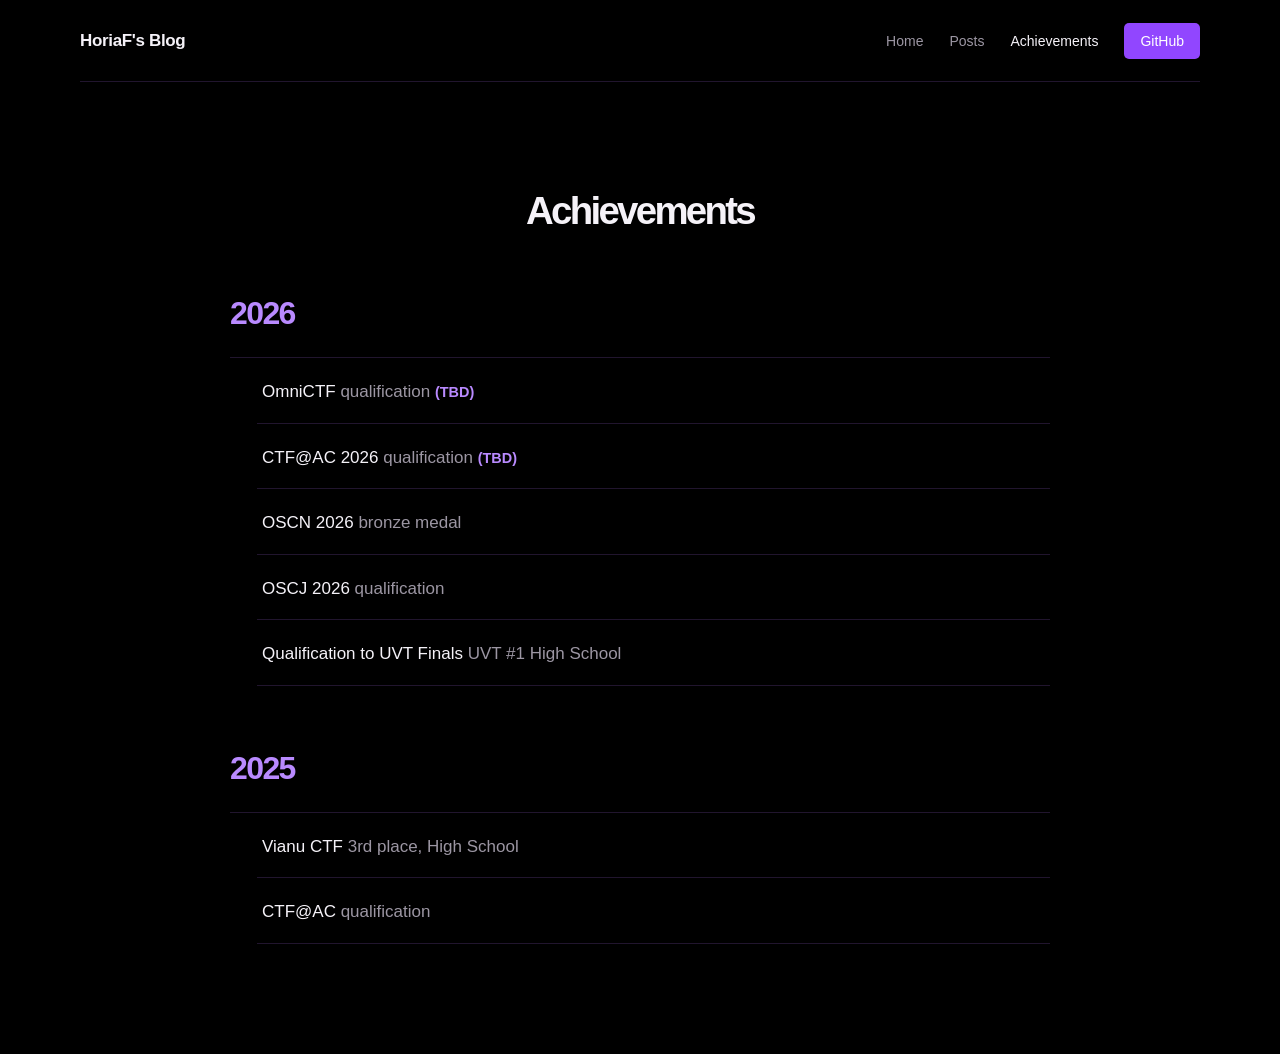
==== achievements.html @ 2c0a76ce "Update achievement names" ====
<!doctype html>
<html lang="en">
  <head>
    <meta charset="utf-8" />
    <meta name="viewport" content="width=device-width, initial-scale=1" />
    <meta name="description" content="Achievements from HoriaF's Blog" />
    <title>Achievements | HoriaF's Blog</title>
    <link rel="stylesheet" href="style.css" />
  </head>
  <body>
    <div class="site-shell">
      <header class="site-header">
        <a class="brand" href="index.html">HoriaF's Blog</a>
        <nav aria-label="Main navigation">
          <a href="index.html">Home</a>
          <a href="posts.html">Posts</a>
          <a class="active" aria-current="page" href="achievements.html">Achievements</a>
          <a class="button" href="https://github.com/Horia-F">GitHub</a>
        </nav>
      </header>

      <main class="content-page achievements-page">
        <h1>Achievements</h1>

        <div class="achievement-seasons">
          <section class="achievement-year" aria-labelledby="year-2026">
            <h2 id="year-2026">2026</h2>
            <ul class="achievement-list">
              <li class="achievement-entry">OmniCTF <strong>qualification</strong> <span class="status-tbd">(TBD)</span></li>
              <li class="achievement-entry">CTF@AC 2026 <strong>qualification</strong> <span class="status-tbd">(TBD)</span></li>
              <li class="achievement-entry">OSCN 2026 <strong>bronze medal</strong></li>
              <li class="achievement-entry">OSCJ 2026 <strong>qualification</strong></li>
              <li class="achievement-entry">Qualification to UVT Finals <strong>UVT #1 High School</strong></li>
            </ul>
          </section>

          <section class="achievement-year" aria-labelledby="year-2025">
            <h2 id="year-2025">2025</h2>
            <ul class="achievement-list">
              <li class="achievement-entry">Vianu CTF <strong>3rd place, High School</strong></li>
              <li class="achievement-entry">CTF@AC <strong>qualification</strong></li>
            </ul>
          </section>
        </div>
      </main>
    </div>
  </body>
</html>
---- style.css ----
:root {
  --black: #000000;
  --white: #f5f2f8;
  --gray: #9c96a3;
  --purple: #9146ff;
  --purple-light: #b98aff;
  --border: #21152e;
}

* { box-sizing: border-box; }
html { background: var(--black); }
body {
  min-height: 100vh;
  margin: 0;
  color: var(--white);
  background: var(--black);
  font-family: "Nunito", Arial, Helvetica, sans-serif;
}

a { color: inherit; text-decoration: none; }
.site-shell { width: min(1120px, calc(100% - 48px)); margin: 0 auto; }
.site-header { display: flex; align-items: center; justify-content: space-between; min-height: 82px; border-bottom: 1px solid var(--border); }
.brand { color: var(--white); font-size: 17px; font-weight: 700; letter-spacing: -.02em; }
nav { display: flex; align-items: center; gap: 26px; color: var(--gray); font-size: 14px; }
nav a:hover, nav a.active { color: var(--white); }
nav .button { padding: 10px 16px; border-radius: 5px; color: #fff; background: var(--purple); }
nav .button:hover { color: #fff; background: var(--purple-light); }
.content-page { padding: 110px 0; }
.achievements-page > h1 { margin-bottom: 14px; font-size: clamp(1.8rem, 3vw, 2.6rem); text-align: center; }
.achievements-page > .page-note { text-align: center; }
.posts-page > h1 { margin-bottom: 14px; font-size: clamp(1.8rem, 3vw, 2.6rem); text-align: center; }
.home-page { display: grid; min-height: calc(100vh - 82px); place-content: center; }
.intro { width: min(100%, 720px); margin: 0 auto; padding: 48px clamp(24px, 6vw, 70px); border: 1px solid var(--border); border-radius: 28px; background: #050505; text-align: center; }
.intro h2 { margin: 0 0 28px; color: var(--purple-light); font-size: clamp(2.1rem, 5vw, 3.5rem); font-weight: 700; letter-spacing: -.05em; }
.intro p { margin: 0 0 18px; color: #b0a8b8; font-size: 17px; line-height: 1.85; }
.intro p:last-child { margin-bottom: 0; }
h1 { margin: 0 0 18px; font-size: clamp(2.8rem, 7vw, 5.5rem); letter-spacing: -.07em; line-height: 1; }
.page-note { color: var(--gray); font-size: 16px; }
.post-index { max-width: 760px; margin: 55px auto 0; }
.post-card { display: flex; align-items: center; justify-content: space-between; gap: 20px; padding: 20px 24px; border: 1px solid var(--border); border-radius: 8px; background: #050505; }
.post-card:hover { border-color: var(--purple); }
.post-card h2 { margin: 0; color: var(--white); font-size: 20px; letter-spacing: -.03em; }
.post-card-link { color: var(--purple-light); font-size: 14px; font-weight: 700; white-space: nowrap; }
.post-page { max-width: 850px; padding-top: 80px; padding-bottom: 120px; }
.post-page h1 { max-width: 760px; font-size: clamp(2.6rem, 6vw, 5rem); }
.post-date { margin-bottom: 18px; color: var(--gray); font-size: 14px; }
.post-body { color: var(--gray); font-size: 17px; line-height: 1.8; }
.post-body h2 { margin: 55px 0 16px; color: var(--white); font-size: 28px; }
.post-body p { margin: 0 0 20px; }
.post-body ul { margin: 0 0 25px; padding-left: 25px; }
.post-body li { padding: 3px 0; }
.post-body pre { overflow-x: auto; margin: 24px 0; padding: 22px; border: 1px solid var(--border); border-radius: 10px; color: #d9c3f2; background: #08060a; font: 13px/1.7 "Courier New", monospace; }
.post-body code { font-family: "Courier New", monospace; }
.post-back { display: inline-block; margin-top: 45px; color: var(--purple-light); font-size: 14px; font-weight: 700; }
.achievement-seasons { max-width: 820px; margin: 65px auto 0; }
.achievement-year { margin-bottom: 64px; }
.achievement-year:last-child { margin-bottom: 0; }
.achievement-year h2 { margin: 0 0 25px; color: var(--purple-light); font-size: 32px; font-weight: 700; letter-spacing: -.05em; }
.achievement-list { margin: 0; padding: 0 0 0 27px; border-top: 1px solid var(--border); }
.achievement-entry { overflow-x: auto; padding: 18px 0 18px 5px; border-bottom: 1px solid var(--border); color: var(--white); font-size: 17px; line-height: 1.5; white-space: nowrap; }
.achievement-entry::marker { color: var(--purple); font-size: 1.15em; }
.achievement-entry strong { color: var(--gray); font-weight: 500; }
.status-tbd { color: var(--purple-light); font-size: .85em; font-weight: 600; }

@media (max-width: 650px) {
  .site-shell { width: min(100% - 30px, 540px); }
  .site-header { align-items: flex-start; gap: 20px; padding: 20px 0; }
  nav { flex-wrap: wrap; justify-content: flex-end; gap: 10px 14px; font-size: 12px; }
  nav .button { display: none; }
  .content-page { padding: 80px 0; }
  .post-page { padding-top: 60px; padding-bottom: 80px; }
  .post-card { align-items: flex-start; flex-direction: column; }
  .post-body { font-size: 16px; }
  .home-page { min-height: calc(100vh - 122px); }
  .achievement-seasons { margin-top: 55px; }
  .achievement-entry { font-size: 15px; }
}
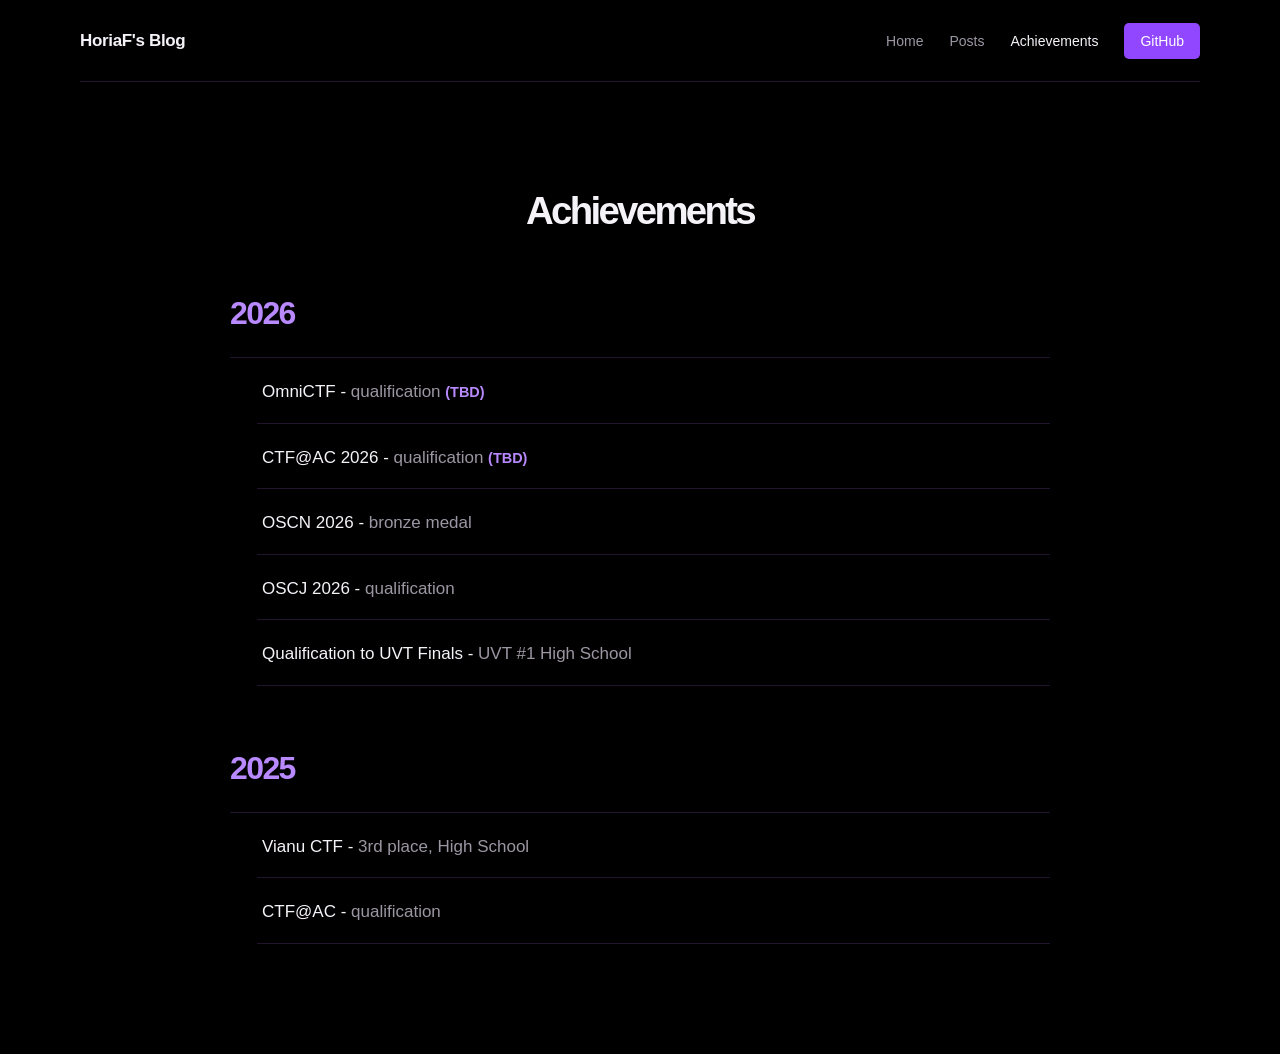
==== commit e2f48705: "Add achievement separators" ====
--- a/achievements.html
+++ b/achievements.html
@@ -26,19 +26,19 @@
           <section class="achievement-year" aria-labelledby="year-2026">
             <h2 id="year-2026">2026</h2>
             <ul class="achievement-list">
-              <li class="achievement-entry">OmniCTF <strong>qualification</strong> <span class="status-tbd">(TBD)</span></li>
-              <li class="achievement-entry">CTF@AC 2026 <strong>qualification</strong> <span class="status-tbd">(TBD)</span></li>
-              <li class="achievement-entry">OSCN 2026 <strong>bronze medal</strong></li>
-              <li class="achievement-entry">OSCJ 2026 <strong>qualification</strong></li>
-              <li class="achievement-entry">Qualification to UVT Finals <strong>UVT #1 High School</strong></li>
+              <li class="achievement-entry">OmniCTF - <strong>qualification</strong> <span class="status-tbd">(TBD)</span></li>
+              <li class="achievement-entry">CTF@AC 2026 - <strong>qualification</strong> <span class="status-tbd">(TBD)</span></li>
+              <li class="achievement-entry">OSCN 2026 - <strong>bronze medal</strong></li>
+              <li class="achievement-entry">OSCJ 2026 - <strong>qualification</strong></li>
+              <li class="achievement-entry">Qualification to UVT Finals - <strong>UVT #1 High School</strong></li>
             </ul>
           </section>
 
           <section class="achievement-year" aria-labelledby="year-2025">
             <h2 id="year-2025">2025</h2>
             <ul class="achievement-list">
-              <li class="achievement-entry">Vianu CTF <strong>3rd place, High School</strong></li>
-              <li class="achievement-entry">CTF@AC <strong>qualification</strong></li>
+              <li class="achievement-entry">Vianu CTF - <strong>3rd place, High School</strong></li>
+              <li class="achievement-entry">CTF@AC - <strong>qualification</strong></li>
             </ul>
           </section>
         </div>
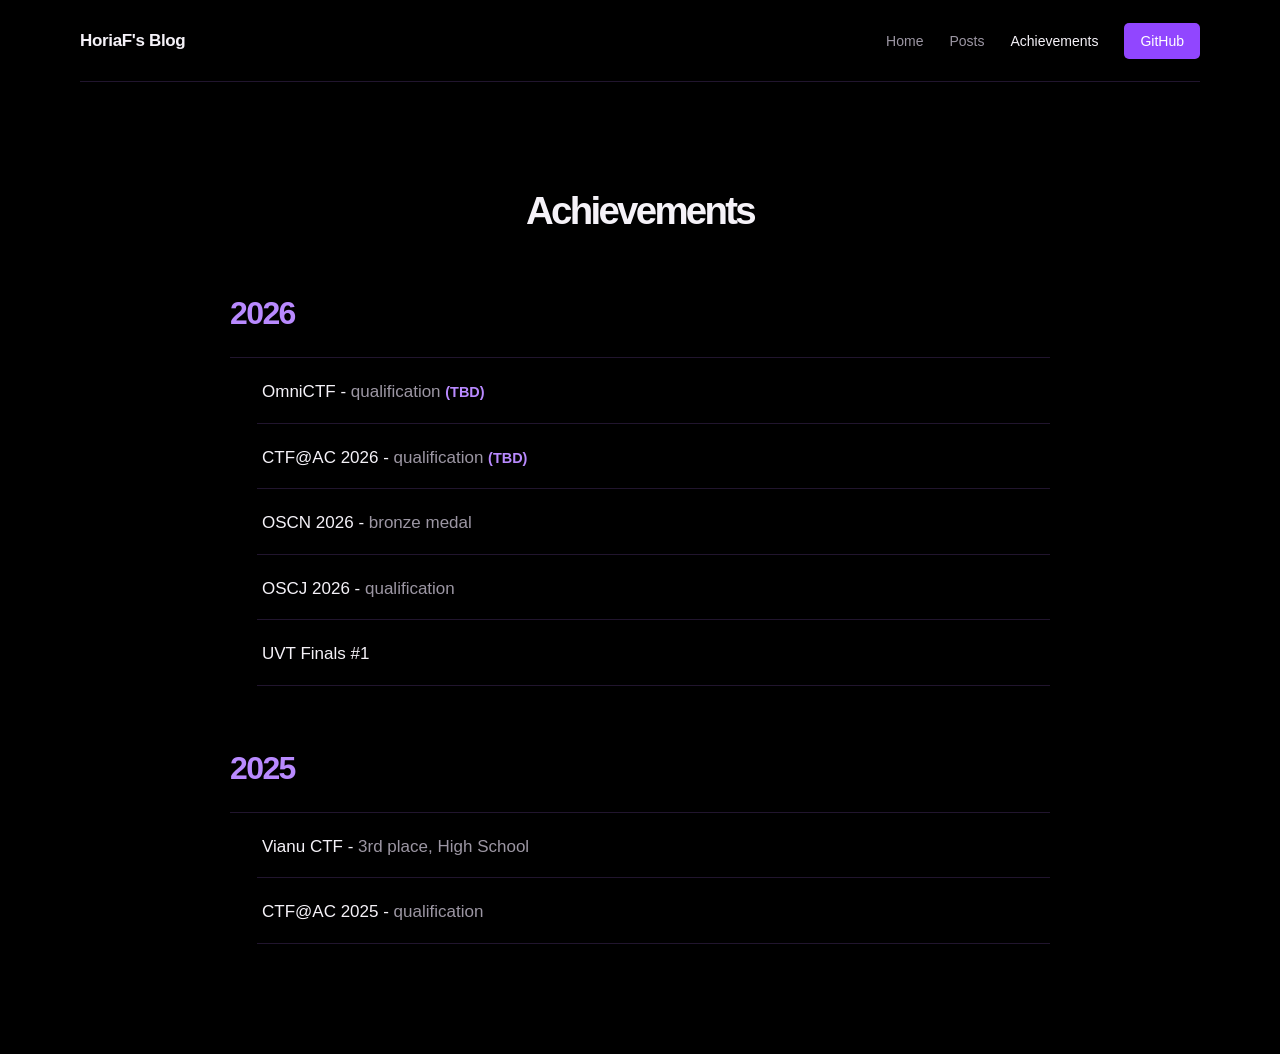
==== commit 52e8afa9: "Update achievement labels" ====
--- a/achievements.html
+++ b/achievements.html
@@ -30,7 +30,7 @@
               <li class="achievement-entry">CTF@AC 2026 - <strong>qualification</strong> <span class="status-tbd">(TBD)</span></li>
               <li class="achievement-entry">OSCN 2026 - <strong>bronze medal</strong></li>
               <li class="achievement-entry">OSCJ 2026 - <strong>qualification</strong></li>
-              <li class="achievement-entry">Qualification to UVT Finals - <strong>UVT #1 High School</strong></li>
+              <li class="achievement-entry">UVT Finals #1</li>
             </ul>
           </section>
 
@@ -38,7 +38,7 @@
             <h2 id="year-2025">2025</h2>
             <ul class="achievement-list">
               <li class="achievement-entry">Vianu CTF - <strong>3rd place, High School</strong></li>
-              <li class="achievement-entry">CTF@AC - <strong>qualification</strong></li>
+              <li class="achievement-entry">CTF@AC 2025 - <strong>qualification</strong></li>
             </ul>
           </section>
         </div>
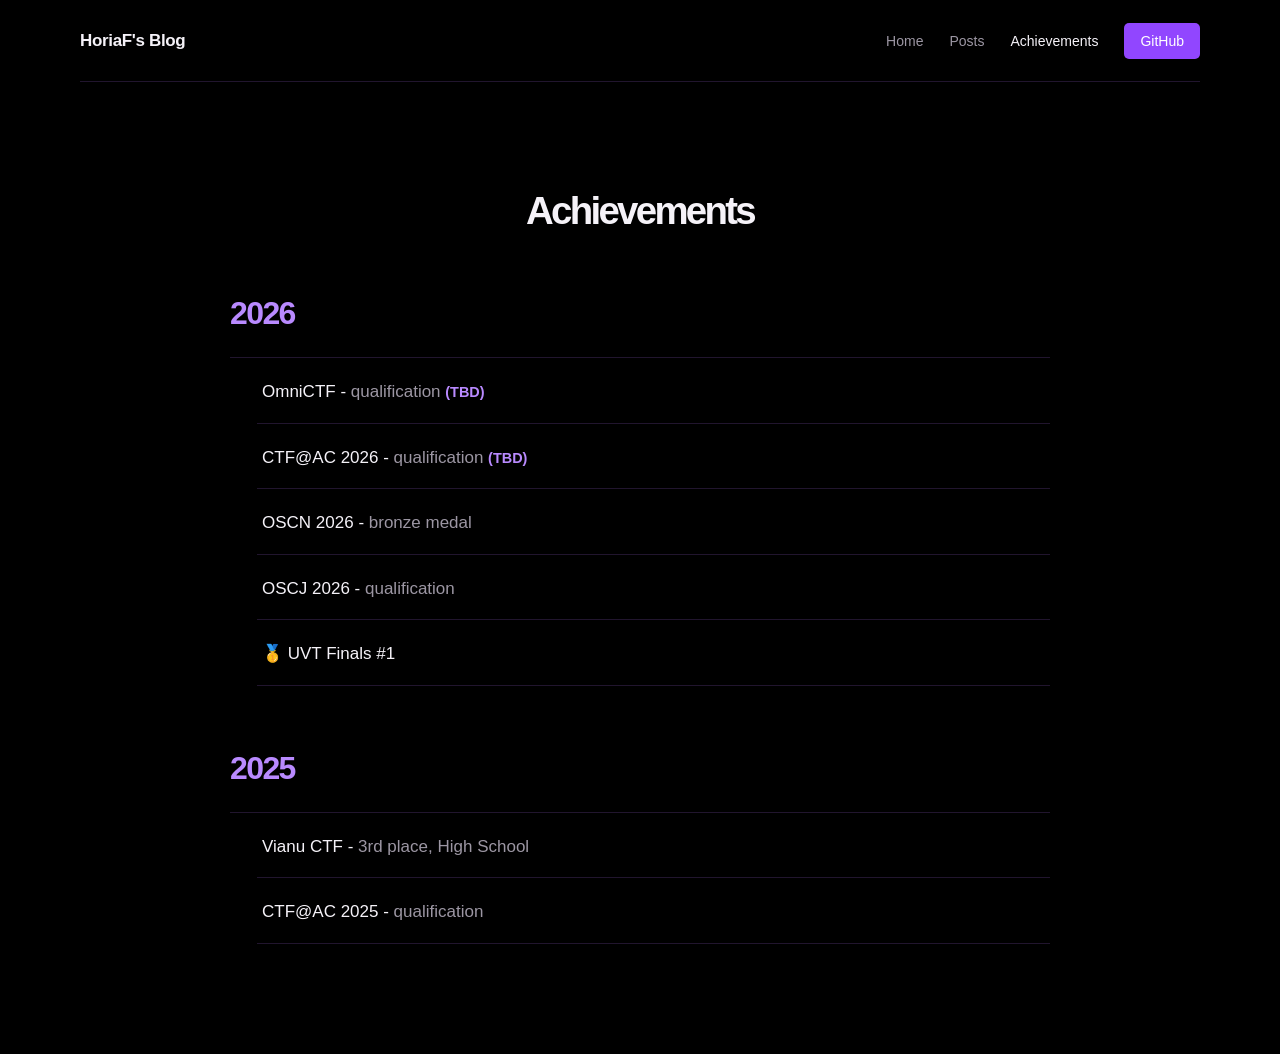
==== commit a33476aa: "Add UVT gold medal" ====
--- a/achievements.html
+++ b/achievements.html
@@ -30,7 +30,7 @@
               <li class="achievement-entry">CTF@AC 2026 - <strong>qualification</strong> <span class="status-tbd">(TBD)</span></li>
               <li class="achievement-entry">OSCN 2026 - <strong>bronze medal</strong></li>
               <li class="achievement-entry">OSCJ 2026 - <strong>qualification</strong></li>
-              <li class="achievement-entry">UVT Finals #1</li>
+              <li class="achievement-entry">🥇 UVT Finals #1</li>
             </ul>
           </section>
 
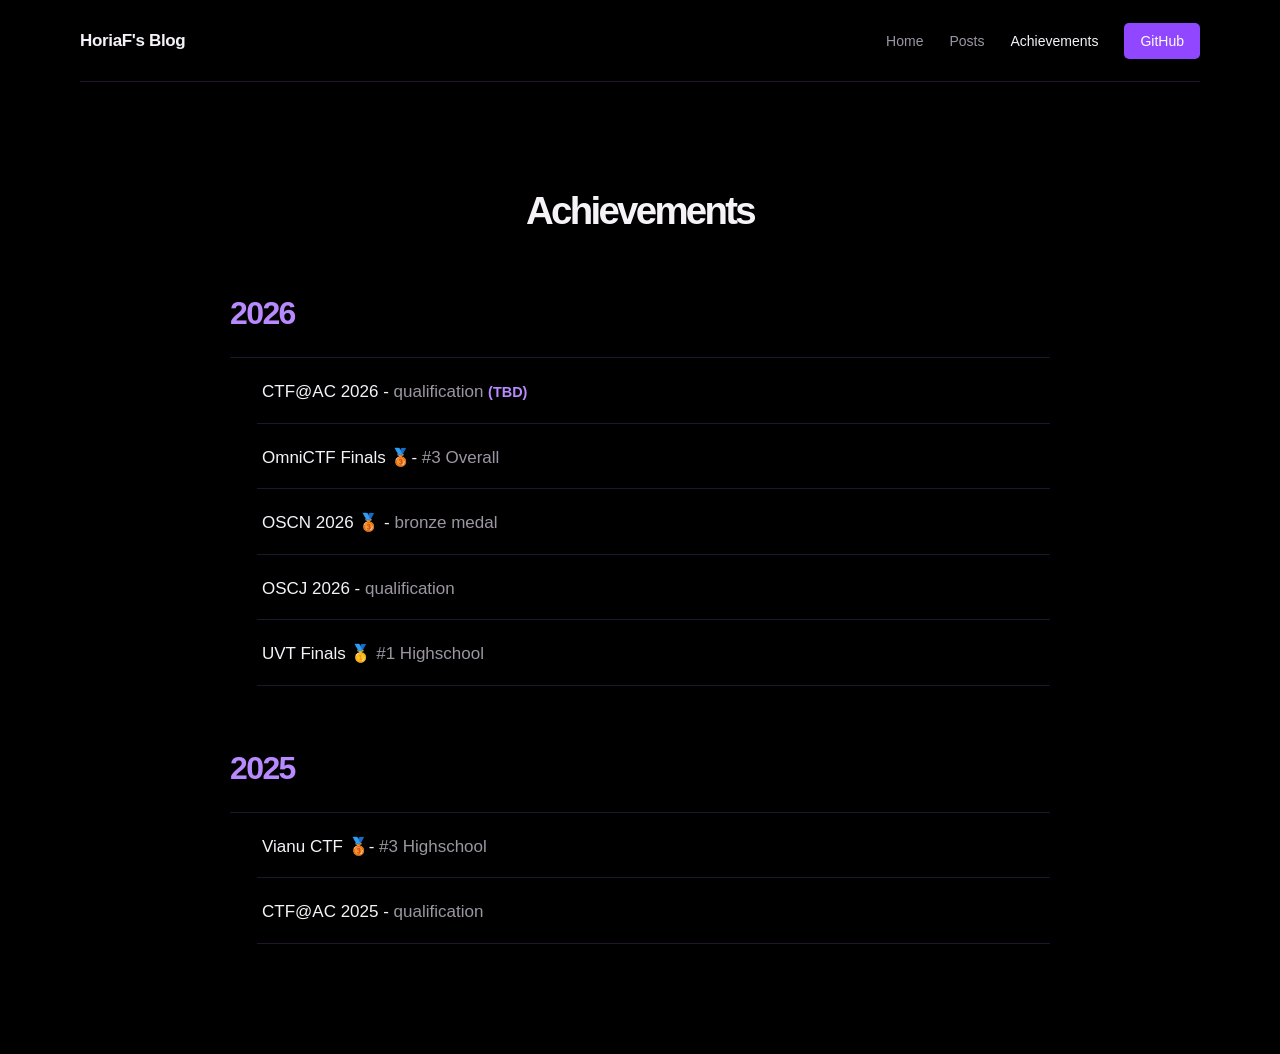
==== commit a859a034: "Update achievements.html" ====
--- a/achievements.html
+++ b/achievements.html
@@ -26,18 +26,18 @@
           <section class="achievement-year" aria-labelledby="year-2026">
             <h2 id="year-2026">2026</h2>
             <ul class="achievement-list">
-              <li class="achievement-entry">OmniCTF - <strong>qualification</strong> <span class="status-tbd">(TBD)</span></li>
               <li class="achievement-entry">CTF@AC 2026 - <strong>qualification</strong> <span class="status-tbd">(TBD)</span></li>
-              <li class="achievement-entry">OSCN 2026 - <strong>bronze medal</strong></li>
+              <li class="achievement-entry">OmniCTF Finals 🥉- <strong>#3 Overall</strong> </li>
+              <li class="achievement-entry">OSCN 2026 🥉 - <strong>bronze medal</strong></li>
               <li class="achievement-entry">OSCJ 2026 - <strong>qualification</strong></li>
-              <li class="achievement-entry">🥇 UVT Finals #1</li>
+              <li class="achievement-entry">UVT Finals 🥇 <strong>#1 Highschool</strong> </li>
             </ul>
           </section>
 
           <section class="achievement-year" aria-labelledby="year-2025">
             <h2 id="year-2025">2025</h2>
             <ul class="achievement-list">
-              <li class="achievement-entry">Vianu CTF - <strong>3rd place, High School</strong></li>
+              <li class="achievement-entry">Vianu CTF 🥉- <strong>#3 Highschool</strong></li>
               <li class="achievement-entry">CTF@AC 2025 - <strong>qualification</strong></li>
             </ul>
           </section>
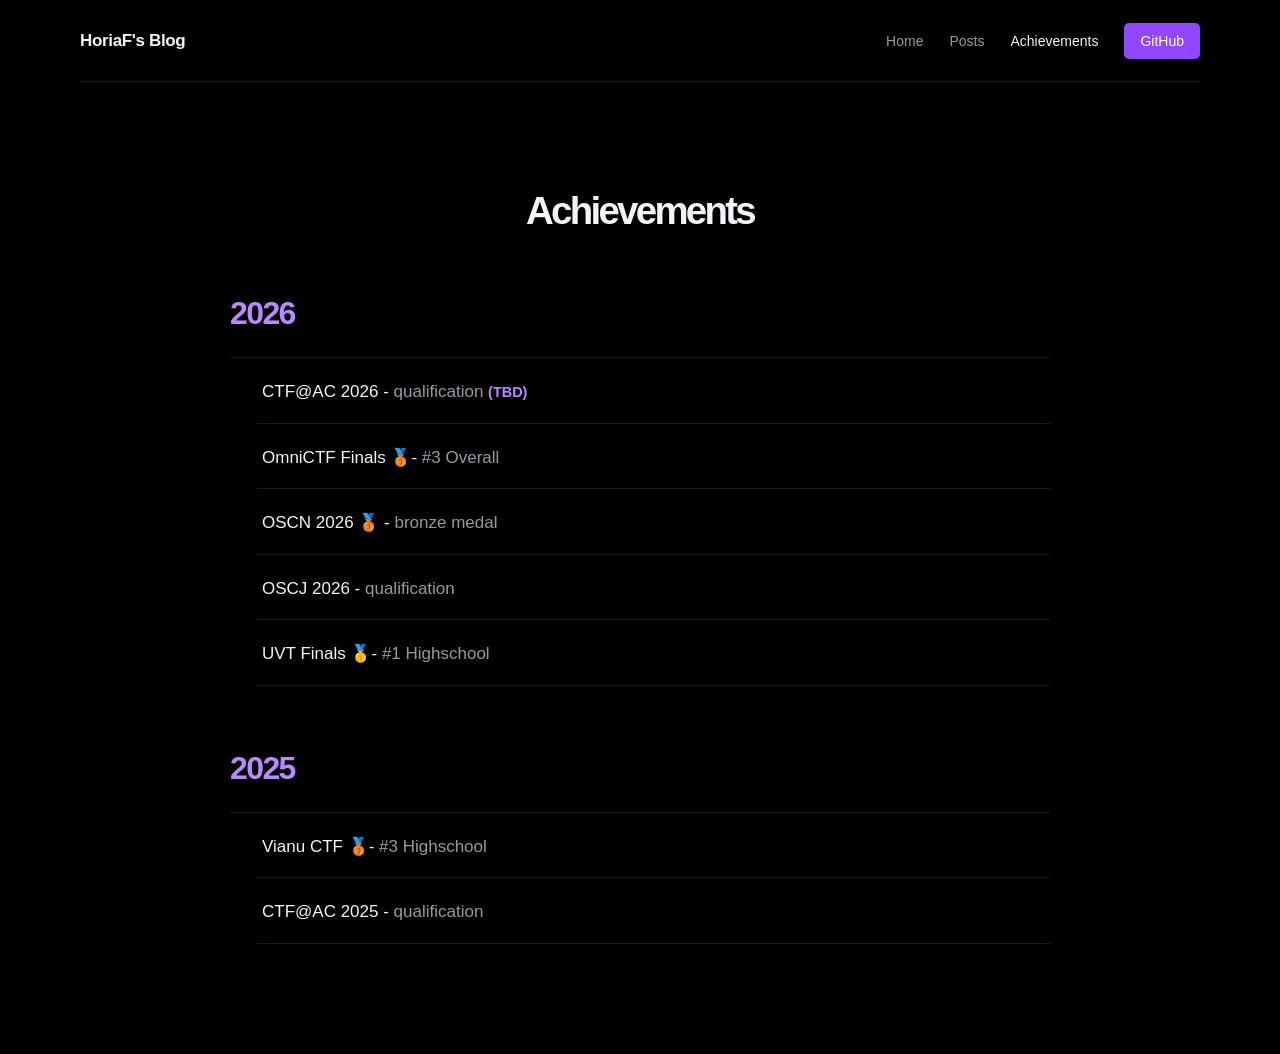
==== commit af1e6f8f: "Update achievements.html" ====
--- a/achievements.html
+++ b/achievements.html
@@ -30,7 +30,7 @@
               <li class="achievement-entry">OmniCTF Finals 🥉- <strong>#3 Overall</strong> </li>
               <li class="achievement-entry">OSCN 2026 🥉 - <strong>bronze medal</strong></li>
               <li class="achievement-entry">OSCJ 2026 - <strong>qualification</strong></li>
-              <li class="achievement-entry">UVT Finals 🥇 <strong>#1 Highschool</strong> </li>
+              <li class="achievement-entry">UVT Finals 🥇- <strong>#1 Highschool</strong> </li>
             </ul>
           </section>
 
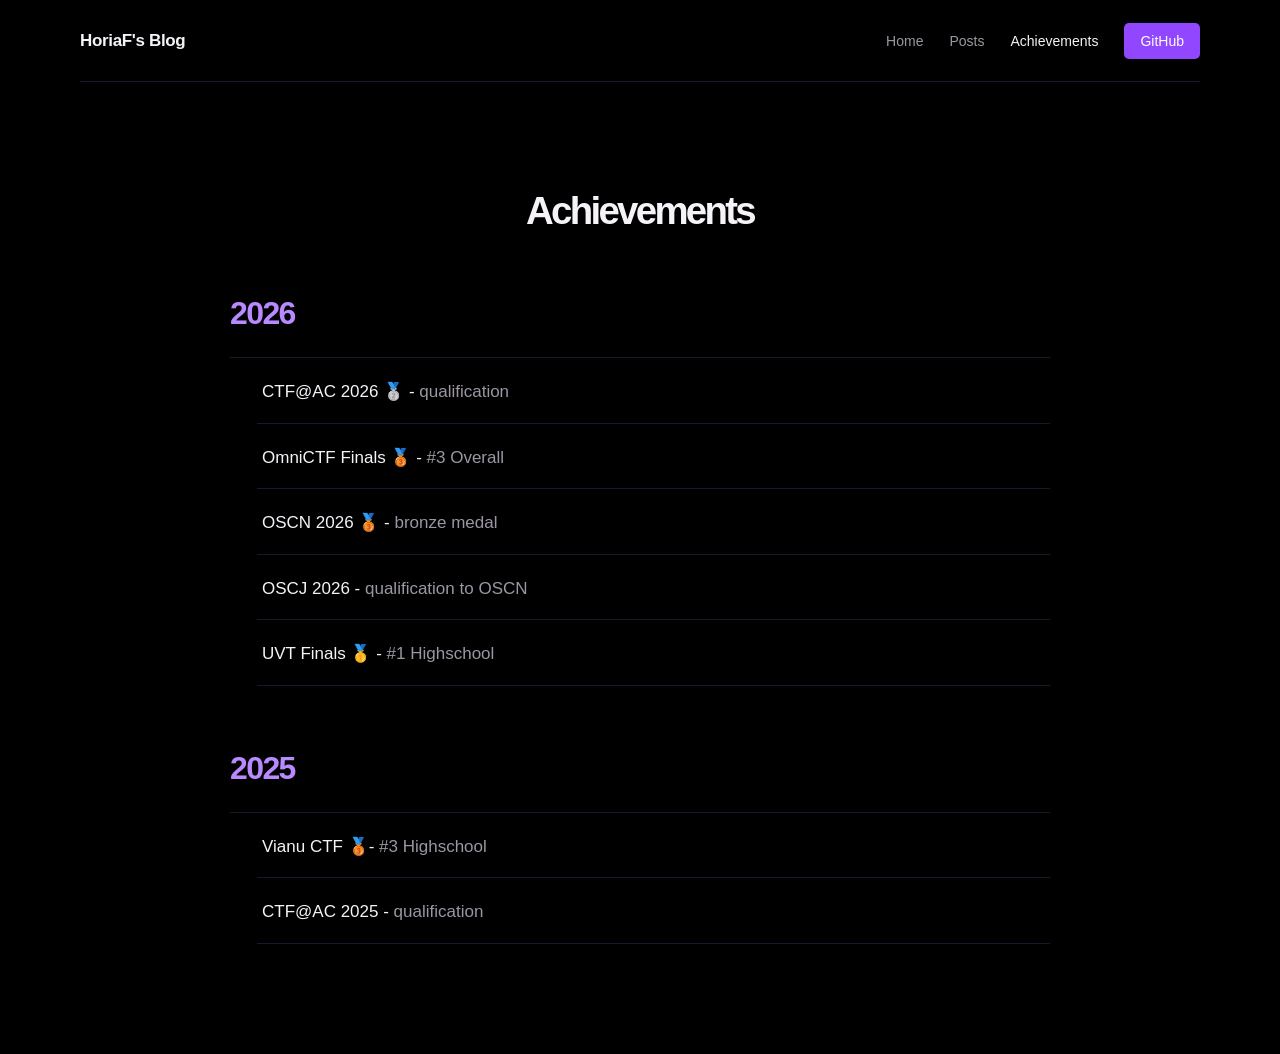
==== commit 70dd3bc0: "Update achievements.html" ====
--- a/achievements.html
+++ b/achievements.html
@@ -26,11 +26,11 @@
           <section class="achievement-year" aria-labelledby="year-2026">
             <h2 id="year-2026">2026</h2>
             <ul class="achievement-list">
-              <li class="achievement-entry">CTF@AC 2026 - <strong>qualification</strong> <span class="status-tbd">(TBD)</span></li>
-              <li class="achievement-entry">OmniCTF Finals 🥉- <strong>#3 Overall</strong> </li>
+              <li class="achievement-entry">CTF@AC 2026 🥈 - <strong>qualification</strong> <span> </span></li>
+              <li class="achievement-entry">OmniCTF Finals 🥉 - <strong>#3 Overall</strong> </li>
               <li class="achievement-entry">OSCN 2026 🥉 - <strong>bronze medal</strong></li>
-              <li class="achievement-entry">OSCJ 2026 - <strong>qualification</strong></li>
-              <li class="achievement-entry">UVT Finals 🥇- <strong>#1 Highschool</strong> </li>
+              <li class="achievement-entry">OSCJ 2026 - <strong>qualification to OSCN</strong></li>
+              <li class="achievement-entry">UVT Finals 🥇 - <strong>#1 Highschool</strong> </li>
             </ul>
           </section>
 
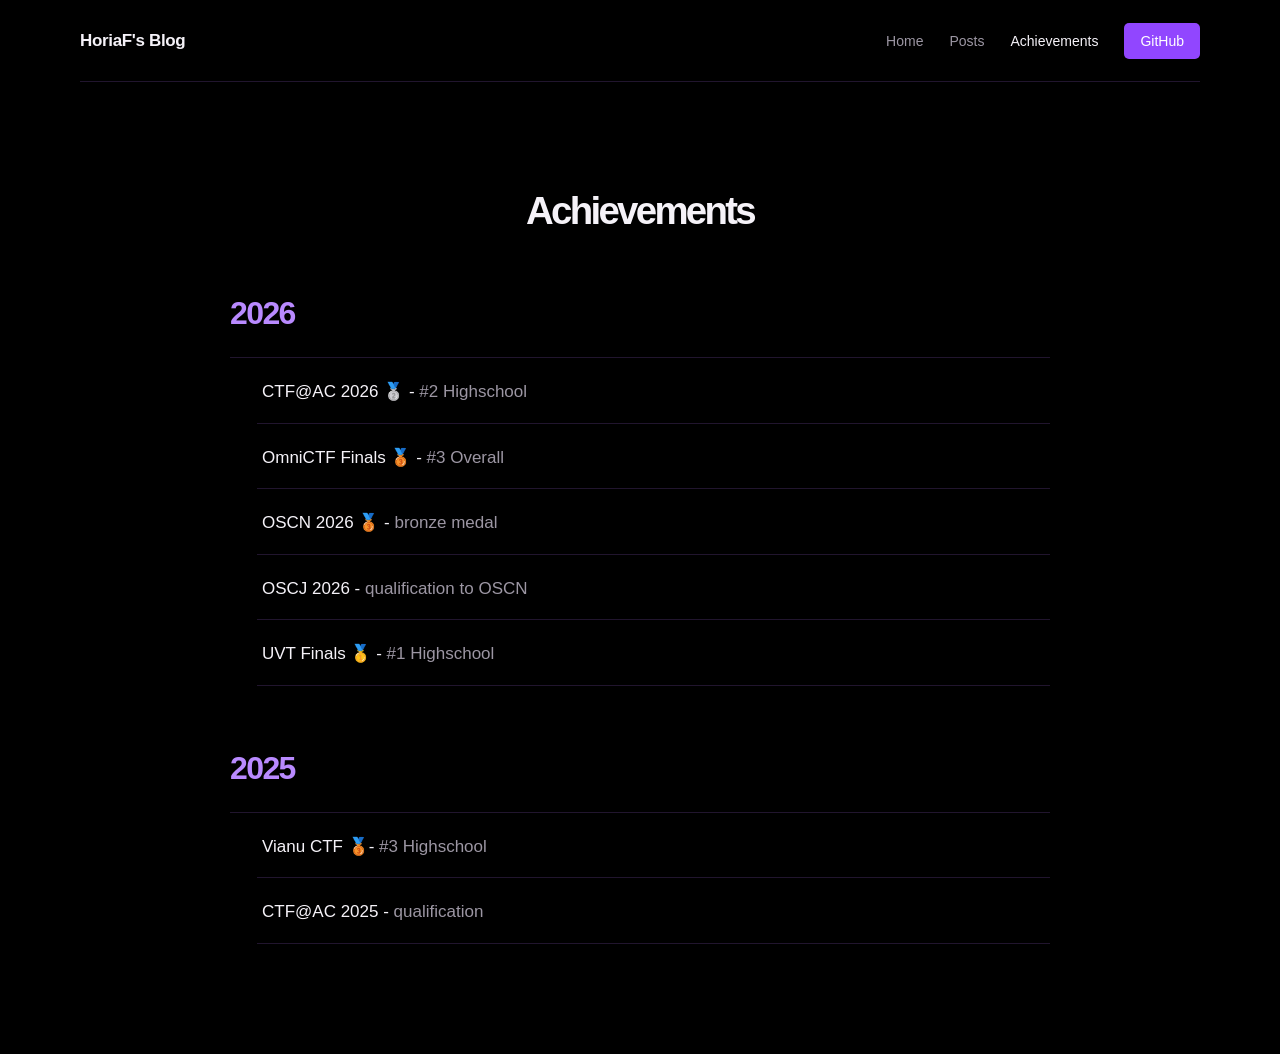
==== commit 0dd94098: "Update achievements.html" ====
--- a/achievements.html
+++ b/achievements.html
@@ -26,7 +26,7 @@
           <section class="achievement-year" aria-labelledby="year-2026">
             <h2 id="year-2026">2026</h2>
             <ul class="achievement-list">
-              <li class="achievement-entry">CTF@AC 2026 🥈 - <strong>qualification</strong> <span> </span></li>
+              <li class="achievement-entry">CTF@AC 2026 🥈 - <strong> #2 Highschool </strong> <span> </span></li>
               <li class="achievement-entry">OmniCTF Finals 🥉 - <strong>#3 Overall</strong> </li>
               <li class="achievement-entry">OSCN 2026 🥉 - <strong>bronze medal</strong></li>
               <li class="achievement-entry">OSCJ 2026 - <strong>qualification to OSCN</strong></li>
